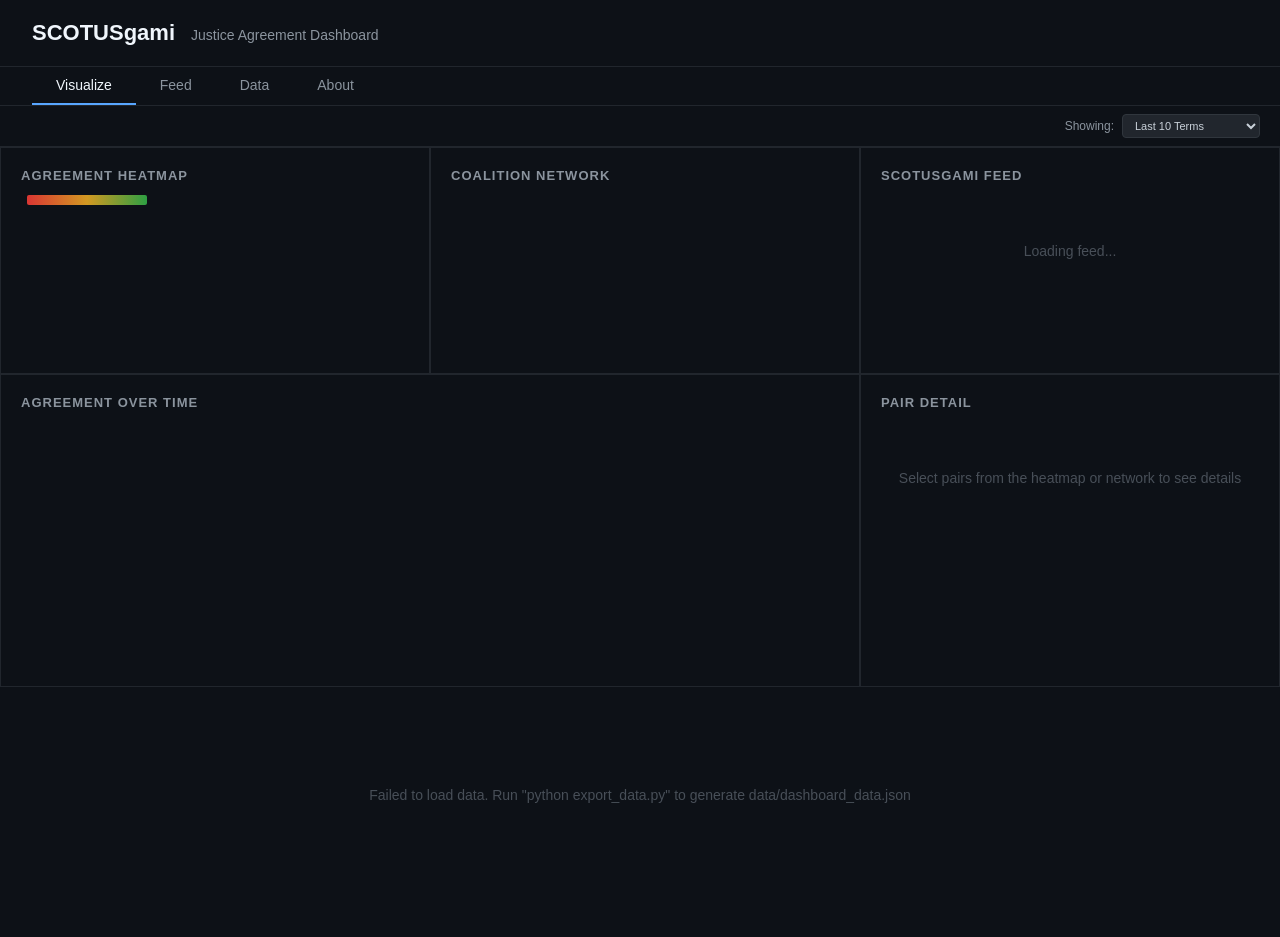
==== index.html @ 49e10139 "Add index.html for GitHub Pages entry point Copy of dashboard.html so Pages serves the dashboard ins" ====
<!DOCTYPE html>
<html lang="en">
<head>
<meta charset="UTF-8">
<meta name="viewport" content="width=device-width, initial-scale=1.0">
<title>SCOTUSgami — Justice Agreement Dashboard</title>
<meta name="description" content="Track how U.S. Supreme Court justices agree and disagree, case by case, across the Roberts Court era.">
<meta property="og:title" content="SCOTUSgami — Justice Agreement Dashboard">
<meta property="og:description" content="Pairwise agreement tracking for all 16 Roberts Court justices. Heatmaps, network graphs, and a novelty feed.">
<meta property="og:type" content="website">
<link rel="icon" href="data:image/svg+xml,<svg xmlns='http://www.w3.org/2000/svg' viewBox='0 0 100 100'><text y='0.9em' font-size='90'>&#x2696;</text></svg>">
<link rel="stylesheet" href="css/dashboard.css">
</head>
<body>

<div id="loading-overlay">
  <div class="loading-spinner"></div>
  <div class="loading-text">Loading SCOTUSgami...</div>
</div>

<header>
  <h1>SCOTUSgami</h1>
  <span class="subtitle">Justice Agreement Dashboard</span>
</header>

<div class="tab-bar">
  <button class="tab-btn active" data-tab="visualize">Visualize</button>
  <button class="tab-btn" data-tab="feed">Feed</button>
  <button class="tab-btn" data-tab="data">Data</button>
  <button class="tab-btn" data-tab="about">About</button>
</div>

<div id="tab-visualize" class="tab-content active">
  <div class="viz-controls">
    <div class="term-filter-controls">
      <label class="term-filter-label">Showing:</label>
      <select id="term-filter">
        <option value="current">Current Term (2025)</option>
        <option value="last">Last Term (2024)</option>
        <option value="last3">Last 3 Terms</option>
        <option value="last10" selected>Last 10 Terms</option>
      </select>
    </div>
  </div>
  <div class="viz-grid">
    <div class="panel panel-heatmap">
      <div class="panel-title">Agreement Heatmap</div>
      <div id="heatmap"></div>
      <div class="legend" id="heatmap-legend">
        <span id="legend-min"></span>
        <div class="legend-bar" style="width: 120px; background: linear-gradient(to right, #da3633, #d29922, #2ea043);"></div>
        <span id="legend-max"></span>
      </div>
    </div>
    <div class="panel panel-network">
      <div class="panel-title">Coalition Network</div>
      <div id="network"></div>
    </div>
    <div class="panel panel-feed-viz">
      <div class="panel-title">SCOTUSgami Feed</div>
      <div id="feed-viz">
        <div class="pair-detail-placeholder">Loading feed...</div>
      </div>
    </div>
    <div class="panel panel-timeline">
      <div class="timeline-header">
        <div class="panel-title" style="margin-bottom:0">Agreement Over Time</div>
        <button class="clear-btn" id="btn-clear-all" style="display:none">Clear All</button>
      </div>
      <div id="timeline"></div>
    </div>
    <div class="panel panel-pair-detail">
      <div class="panel-title">Pair Detail</div>
      <div id="pair-detail">
        <div class="pair-detail-placeholder">Select pairs from the heatmap or network to see details</div>
      </div>
    </div>
  </div>
</div>

<div id="tab-data" class="tab-content">
  <div class="data-split">
    <div class="data-left">
      <div class="panel-title">Dataset</div>
      <input type="text" id="data-search" class="tab-search" placeholder="Search cases...">
      <div id="status-bar" class="status-bar"></div>
      <ul class="case-list" id="case-list"></ul>
    </div>
    <div class="data-right">
      <div class="panel-title">Case Detail</div>
      <div id="case-detail">
        <div class="pair-detail-placeholder">Click a case to see vote breakdown</div>
      </div>
    </div>
  </div>
</div>

<div id="tab-about" class="tab-content"></div>

<div id="tab-feed" class="tab-content"></div>

<div class="tooltip" id="tooltip"></div>

<script src="https://d3js.org/d3.v7.min.js"></script>
<script src="js/visualize.js"></script>
<script src="js/data-tab.js"></script>
<script src="js/about.js"></script>
<script src="js/feed.js"></script>
</body>
</html>
---- css/dashboard.css ----
* { margin: 0; padding: 0; box-sizing: border-box; }
body { background: #0d1117; color: #c9d1d9; font-family: -apple-system, BlinkMacSystemFont, 'Segoe UI', sans-serif; }

header { padding: 20px 32px; display: flex; align-items: baseline; gap: 16px; }
header h1 { font-size: 22px; color: #f0f6fc; font-weight: 600; }
header .subtitle { font-size: 14px; color: #8b949e; }

/* Tabs */
.tab-bar { display: flex; gap: 0; border-top: 1px solid #21262d; border-bottom: 1px solid #21262d; padding: 0 32px; background: #0d1117; }
.tab-btn {
  padding: 10px 24px; font-size: 14px; color: #8b949e; background: none; border: none;
  border-bottom: 2px solid transparent; cursor: pointer; font-weight: 500; transition: color 0.15s;
}
.tab-btn:hover { color: #c9d1d9; }
.tab-btn.active { color: #f0f6fc; border-bottom-color: #58a6ff; }

.tab-content { display: none; }
.tab-content.active { display: block; }

/* Global term filter controls */
.viz-controls {
  display: flex; justify-content: flex-end; align-items: center;
  padding: 8px 20px; border-bottom: 1px solid #21262d; background: #0d1117;
}

/* Visualize tab grid */
.viz-grid {
  display: grid;
  grid-template-columns: 1fr 1fr 420px;
  grid-template-rows: auto auto;
  gap: 0;
  min-height: calc(100vh - 110px);
}

.panel { border: 1px solid #21262d; padding: 20px; position: relative; }
.panel-title { font-size: 13px; text-transform: uppercase; letter-spacing: 1px; color: #8b949e; margin-bottom: 12px; font-weight: 600; }

.panel-heatmap { grid-column: 1; grid-row: 1; }
.panel-network { grid-column: 2; grid-row: 1; }
.panel-feed-viz { grid-column: 3; grid-row: 1; overflow-y: auto; max-height: calc(100vh - 110px); }
.panel-timeline { grid-column: 1 / 3; grid-row: 2; min-height: 220px; }
.panel-pair-detail { grid-column: 3; grid-row: 2; overflow-y: auto; max-height: calc(100vh - 110px); }

/* Data tab layout */
.data-layout { padding: 20px 32px; max-width: 900px; }
.data-split { display: grid; grid-template-columns: 1fr 1fr; gap: 0; min-height: calc(100vh - 120px); }
.data-left { padding: 20px 32px; border-right: 1px solid #21262d; overflow-y: auto; max-height: calc(100vh - 120px); }
.data-right { padding: 20px 32px; overflow-y: auto; max-height: calc(100vh - 120px); }
.vote-breakdown { margin-top: 12px; }
.vote-group { margin-bottom: 12px; }
.vote-group-label { font-size: 11px; text-transform: uppercase; letter-spacing: 1px; color: #8b949e; margin-bottom: 6px; font-weight: 600; }
.vote-justice { padding: 4px 8px; font-size: 13px; color: #c9d1d9; border-bottom: 1px solid #161b22; }
.vote-justice.majority { border-left: 3px solid #2ea043; padding-left: 10px; }
.vote-justice.concurrence { border-left: 3px solid #d29922; padding-left: 10px; }
.vote-justice.dissent { border-left: 3px solid #da3633; padding-left: 10px; }

/* Loading overlay */
#loading-overlay {
  position: fixed; top: 0; left: 0; width: 100%; height: 100%; z-index: 1000;
  background: #0d1117; display: flex; flex-direction: column; align-items: center; justify-content: center; gap: 16px;
}
#loading-overlay.hidden { display: none; }
.loading-spinner {
  width: 40px; height: 40px; border: 3px solid #21262d; border-top-color: #58a6ff;
  border-radius: 50%; animation: spin 0.8s linear infinite;
}
@keyframes spin { to { transform: rotate(360deg); } }
.loading-text { font-size: 14px; color: #8b949e; }

/* Heatmap */
.heatmap-cell { cursor: pointer; stroke: #0d1117; stroke-width: 1.5; }
.heatmap-cell:hover { stroke: #f0f6fc; stroke-width: 2; }
.heatmap-cell.selected { stroke: #f0f6fc !important; stroke-width: 3; }
.heatmap-label { fill: #c9d1d9; font-size: 12px; font-weight: 500; }

/* Network */
.node circle { cursor: pointer; stroke: #0d1117; stroke-width: 2; }
.node text { fill: #f0f6fc; font-size: 10px; font-weight: 600; pointer-events: none; }
.link { stroke-linecap: round; cursor: pointer; }
.link:hover { stroke: #58a6ff !important; }
.link.selected { stroke-width: 4 !important; }
.link.dimmed { opacity: 0.08; }
.node.dimmed circle { opacity: 0.3; }
.node.dimmed text { opacity: 0.3; }

/* Network zoom controls */
.network-zoom-controls {
  position: absolute; top: 40px; right: 10px; display: flex; flex-direction: column; gap: 4px; z-index: 10;
}
.network-zoom-controls button {
  width: 28px; height: 28px; border: 1px solid #30363d; border-radius: 4px;
  background: #21262d; color: #c9d1d9; font-size: 16px; cursor: pointer;
  display: flex; align-items: center; justify-content: center; transition: background 0.15s;
  padding: 0; line-height: 1;
}
.network-zoom-controls button:hover { background: #30363d; }

/* Timeline */
.timeline-path { fill: none; stroke-width: 2.5; stroke-linecap: round; }
.timeline-dot { stroke: #0d1117; stroke-width: 2; cursor: pointer; }
.axis text { fill: #8b949e; font-size: 11px; }
.axis path, .axis line { stroke: #21262d; }
.grid line { stroke: #21262d; stroke-opacity: 0.5; }

/* Tooltip */
.tooltip { position: fixed; background: #1c2128; border: 1px solid #30363d; border-radius: 6px;
  padding: 8px 12px; font-size: 13px; pointer-events: none; opacity: 0; transition: opacity 0.15s;
  z-index: 100; box-shadow: 0 4px 12px rgba(0,0,0,0.4); }
.tooltip .pair { font-weight: 600; color: #f0f6fc; }
.tooltip .rate { color: #58a6ff; }

/* Timeline header area */
.timeline-header { display: flex; align-items: center; justify-content: space-between; margin-bottom: 12px; gap: 12px; }
.clear-btn {
  padding: 4px 12px; font-size: 11px; border: 1px solid #30363d; border-radius: 4px;
  background: #21262d; color: #c9d1d9; cursor: pointer; transition: background 0.15s; flex-shrink: 0;
}
.clear-btn:hover { background: #30363d; }

/* Term filter controls */
.term-filter-label { font-size: 12px; color: #8b949e; font-weight: 500; }
.term-filter-controls { display: flex; align-items: center; gap: 8px; flex-shrink: 0; }
.term-filter-controls select {
  padding: 4px 8px; font-size: 11px; border: 1px solid #30363d; border-radius: 4px;
  background: #21262d; color: #c9d1d9; cursor: pointer; appearance: auto;
}
.term-filter-controls select:hover { background: #30363d; }
.term-filter-controls select:focus { outline: 1px solid #58a6ff; border-color: #58a6ff; }
.term-filter-controls input[type="number"] {
  width: 60px; padding: 4px 6px; font-size: 11px; border: 1px solid #30363d; border-radius: 4px;
  background: #21262d; color: #c9d1d9; text-align: center;
}
.term-filter-controls input[type="number"]:focus { outline: 1px solid #58a6ff; border-color: #58a6ff; }

/* Legend */
.legend { display: flex; align-items: center; gap: 6px; margin-top: 8px; font-size: 11px; color: #8b949e; }
.legend-bar { height: 10px; border-radius: 2px; }

/* Pair detail panel */
.pair-detail-placeholder { color: #484f58; font-size: 14px; text-align: center; margin-top: 60px; }
.pair-section { margin-bottom: 20px; border-bottom: 1px solid #21262d; padding-bottom: 16px; }
.pair-section:last-child { border-bottom: none; }
.pair-section-header {
  display: flex; align-items: center; gap: 8px; margin-bottom: 8px; cursor: pointer;
}
.pair-color-dot { width: 10px; height: 10px; border-radius: 50%; flex-shrink: 0; }
.pair-section-title { font-size: 14px; font-weight: 600; color: #f0f6fc; }
.pair-section-stats { font-size: 12px; color: #8b949e; margin-bottom: 8px; }
.pair-case-list { list-style: none; }
.pair-case-list li { padding: 4px 0; font-size: 12px; display: flex; align-items: flex-start; gap: 6px; }
.pair-case-icon { flex-shrink: 0; font-size: 13px; }
.pair-case-icon.agreed { color: #3fb950; }
.pair-case-icon.disagreed { color: #f85149; }
.pair-case-name { color: #c9d1d9; }
.pair-case-link { color: #58a6ff; text-decoration: none; cursor: pointer; }
.pair-case-link:hover { text-decoration: underline; color: #79c0ff; }

/* Case list panel (Data tab) */
.case-list { list-style: none; }
.case-list li {
  padding: 8px 10px; border-bottom: 1px solid #21262d; cursor: pointer;
  font-size: 12px; line-height: 1.4; transition: background 0.1s;
}
.case-list li:nth-child(even) { background: #0f1419; }
.case-list li:hover { background: #1c2128; }
.case-list li.selected { background: #1c2541; border-left: 3px solid #58a6ff; }
.case-list .case-name { color: #c9d1d9; font-weight: 500; }
.case-list .case-date { color: #8b949e; font-size: 11px; }
.case-list .case-docket { color: #6e7681; font-size: 10px; }

/* Case sources (Data tab detail) */
.case-sources { margin-top: 16px; padding-top: 12px; border-top: 1px solid #21262d; }
.case-source-row { padding: 3px 0; font-size: 13px; }
.case-source-label { color: #8b949e; }
.case-source-link { color: #58a6ff; text-decoration: none; }
.case-source-link:hover { text-decoration: underline; }

.status-bar {
  padding: 6px 12px; font-size: 11px; color: #58a6ff; border-top: 1px solid #21262d; margin-top: 8px;
  background: #161b22; border-radius: 4px; font-weight: 500; display: inline-block;
}
.status-bar.error { color: #f85149; }
.status-bar.success { color: #3fb950; }

/* About tab */
.about-layout { padding: 32px 32px; max-width: 780px; }
.about-layout-expanded {
  max-width: 860px;
  overflow-y: auto;
  max-height: calc(100vh - 110px);
  padding-bottom: 64px;
}
.about-section { margin-bottom: 32px; }
.about-section h2 {
  font-size: 20px; color: #f0f6fc; font-weight: 600; margin-bottom: 12px;
  padding-bottom: 8px; border-bottom: 2px solid #30363d;
}
.about-subheading {
  font-size: 15px; color: #58a6ff; font-weight: 600; margin-top: 16px; margin-bottom: 8px;
}
.about-section p {
  font-size: 14px; line-height: 1.7; color: #c9d1d9; margin-bottom: 8px;
}
.about-section p strong {
  color: #f0f6fc;
}
.about-section ul {
  list-style: disc; margin-left: 20px; margin-bottom: 10px;
}
.about-section ol.about-steps {
  list-style: decimal; margin-left: 20px; margin-bottom: 10px;
}
.about-section ol.about-steps li {
  font-size: 14px; line-height: 1.7; color: #c9d1d9; margin-bottom: 6px;
}
.about-section ul li {
  font-size: 14px; line-height: 1.7; color: #c9d1d9; margin-bottom: 4px;
}
.about-section code {
  background: #161b22; padding: 2px 6px; border-radius: 3px; font-size: 13px; color: #79c0ff;
}
.about-step-code {
  display: block; margin-top: 4px; background: #161b22; padding: 6px 10px;
  border-radius: 4px; font-size: 13px; color: #79c0ff; font-family: 'SF Mono', 'Fira Code', monospace;
  border: 1px solid #21262d;
}
.about-code-block {
  background: #161b22; padding: 10px 14px; border-radius: 6px; margin-bottom: 10px;
  border: 1px solid #21262d; overflow-x: auto;
}
.about-code-block code {
  background: none; padding: 0; font-size: 13px; color: #79c0ff;
  font-family: 'SF Mono', 'Fira Code', monospace; line-height: 1.5;
}

/* About table */
.about-table-wrapper {
  overflow-x: auto; margin-bottom: 16px; border-radius: 6px; border: 1px solid #21262d;
}
.about-table {
  width: 100%; border-collapse: collapse; font-size: 13px;
}
.about-table th {
  text-align: left; padding: 10px 12px; background: #161b22; color: #f0f6fc;
  font-weight: 600; font-size: 12px; text-transform: uppercase; letter-spacing: 0.5px;
  border-bottom: 2px solid #30363d;
}
.about-table td {
  padding: 8px 12px; color: #c9d1d9; border-bottom: 1px solid #21262d;
}
.about-table tr.about-table-alt td {
  background: #0f1419;
}
.about-table tbody tr:hover td {
  background: #1c2128;
}

/* Feed tab */
.feed-layout { padding: 20px 32px; max-width: 780px; }
.feed-controls { display: flex; flex-wrap: wrap; gap: 8px; margin-bottom: 16px; align-items: center; }
.feed-controls label { font-size: 12px; color: #8b949e; margin-right: 4px; }
.feed-filter-btn {
  padding: 4px 12px; font-size: 11px; border: 1px solid #30363d; border-radius: 12px;
  background: #21262d; color: #c9d1d9; cursor: pointer; transition: background 0.15s;
}
.feed-filter-btn:hover { background: #30363d; }
.feed-filter-btn.active { background: #388bfd26; border-color: #58a6ff; color: #58a6ff; }
.feed-novelty-group { display: flex; gap: 4px; align-items: center; margin-left: 12px; }
.feed-novelty-group input[type="range"] { width: 100px; accent-color: #58a6ff; }
.feed-novelty-label { font-size: 11px; color: #8b949e; min-width: 20px; }

.feed-list { list-style: none; }
.feed-card {
  background: #161b22; border: 1px solid #21262d; border-radius: 8px;
  padding: 14px 16px; margin-bottom: 10px; transition: border-color 0.15s;
}
.feed-card.scotusgami {
  border-left: 3px solid #d4a017; background: #1c1e24;
}
.feed-card.accent-agreement { border-left: 3px solid #58a6ff; }
.feed-card.accent-disagreement { border-left: 3px solid #da3633; }
.feed-card.accent-scotusgami { border-left: 3px solid #d4a017; }
.feed-card.accent-routine { border-left: 3px solid #6e7681; }
.feed-card-headline { font-size: 14px; font-weight: 600; color: #f0f6fc; margin-bottom: 4px; }
.feed-card-meta { font-size: 11px; color: #8b949e; margin-bottom: 6px; }
.feed-card-detail { font-size: 13px; color: #c9d1d9; line-height: 1.5; margin-bottom: 8px; }
.feed-card-badges { display: flex; flex-wrap: wrap; gap: 4px; }
.feed-badge {
  display: inline-block; padding: 2px 8px; font-size: 10px; border-radius: 10px;
  background: #1c2128; color: #c9d1d9; border: 1px solid #30363d; font-weight: 500;
}
.feed-card-type { font-size: 10px; text-transform: uppercase; letter-spacing: 0.5px; color: #8b949e; margin-bottom: 4px; }

/* Feed event list (consolidated by case) */
.feed-event-list { list-style: none; margin: 8px 0; }
.feed-event-item { display: flex; align-items: flex-start; gap: 8px; padding: 4px 0; font-size: 13px; color: #c9d1d9; line-height: 1.4; }
.feed-event-tag {
  flex-shrink: 0; font-size: 9px; text-transform: uppercase; letter-spacing: 0.5px;
  padding: 2px 6px; border-radius: 3px; background: #21262d; color: #8b949e;
  border: 1px solid #30363d; margin-top: 1px;
}
.feed-event-tag.scotusgami-tag { background: #3d2e00; border-color: #d29922; color: #d29922; }
.feed-pair-stats { display: flex; flex-wrap: wrap; gap: 10px; margin: 6px 0; }
.feed-pair-rate {
  font-size: 11px; color: #58a6ff; background: #161b22; padding: 2px 8px;
  border-radius: 4px; border: 1px solid #21262d;
}
.feed-event-text { color: #c9d1d9; }

/* Collapsible pair detail */
.pair-section-header { user-select: none; }
.pair-section-chevron { color: #484f58; font-size: 12px; transition: transform 0.15s; flex-shrink: 0; }
.pair-section-chevron.collapsed { transform: rotate(-90deg); }
.pair-section-body { overflow: hidden; }
.pair-section-body.collapsed { display: none; }

/* About disclaimer */
.about-disclaimer {
  border: 1px solid #d29922;
  border-radius: 8px;
  background: #1c1a14;
  padding: 16px 20px;
  margin-bottom: 32px;
}
.about-disclaimer h2 {
  font-size: 16px; color: #d29922; font-weight: 600; margin-bottom: 8px;
  padding-bottom: 0; border-bottom: none;
}
.about-disclaimer p {
  font-size: 13px; line-height: 1.7; color: #c9d1d9; margin-bottom: 0;
}

/* Tab search inputs */
.tab-search {
  width: 100%; padding: 8px 12px; font-size: 13px; border: 1px solid #30363d; border-radius: 6px;
  background: #161b22; color: #c9d1d9; margin-bottom: 8px; outline: none;
}
.tab-search:focus { border-color: #58a6ff; box-shadow: 0 0 0 1px #58a6ff; }
.tab-search::placeholder { color: #484f58; }

/* Compact feed cards for viz panel */
.feed-viz-card {
  background: #161b22; border: 1px solid #21262d; border-radius: 6px;
  padding: 8px 10px; margin-bottom: 6px; transition: border-color 0.15s;
}
.feed-viz-card.scotusgami { border-left: 3px solid #d29922; background: #1c1e24; }
.feed-viz-card-headline {
  font-size: 12px; font-weight: 600; color: #58a6ff; cursor: pointer;
  text-decoration: none; margin-bottom: 2px;
}
.feed-viz-card-headline:hover { text-decoration: underline; color: #79c0ff; }
.feed-viz-card-meta { font-size: 10px; color: #8b949e; margin-bottom: 4px; }
.feed-viz-card-events { list-style: none; margin: 0; }
.feed-viz-card-events li {
  font-size: 11px; color: #c9d1d9; padding: 1px 0; display: flex; align-items: flex-start; gap: 4px;
}
.feed-viz-event-tag {
  flex-shrink: 0; font-size: 8px; text-transform: uppercase; letter-spacing: 0.3px;
  padding: 1px 4px; border-radius: 2px; background: #21262d; color: #8b949e;
  border: 1px solid #30363d; margin-top: 1px;
}
.feed-viz-event-tag.scotusgami-tag { background: #3d2e00; border-color: #d29922; color: #d29922; }

/* About collapsible sections */
.about-section-header {
  display: flex; align-items: center; gap: 8px; cursor: pointer; user-select: none;
  padding-bottom: 8px; border-bottom: 2px solid #30363d; margin-bottom: 12px;
}
.about-section-header h2 { margin-bottom: 0; padding-bottom: 0; border-bottom: none; flex: 1; }
.about-section-chevron { color: #484f58; font-size: 12px; transition: transform 0.15s; flex-shrink: 0; }
.about-section-chevron.collapsed { transform: rotate(-90deg); }
.about-section-body { overflow: hidden; }
.about-section-body.collapsed { display: none; }

/* Score tier colors */
.score-tier-headline td:first-child { background: #1a3a1a; color: #3fb950; font-weight: 600; }
.score-tier-notable td:first-child { background: #2d2a00; color: #d29922; font-weight: 600; }
.score-tier-interesting td:first-child { background: #1c1c2e; color: #8b8bcd; font-weight: 600; }
.score-tier-routine td:first-child { background: #1c1c1c; color: #6e7681; font-weight: 600; }

/* Data tab default stats card */
.data-stats-card {
  background: #161b22; border: 1px solid #21262d; border-radius: 8px; padding: 20px;
}
.data-stats-card .stat-row {
  display: flex; justify-content: space-between; padding: 8px 0;
  border-bottom: 1px solid #21262d; font-size: 13px;
}
.data-stats-card .stat-row:last-child { border-bottom: none; }
.data-stats-card .stat-label { color: #8b949e; }
.data-stats-card .stat-value { color: #f0f6fc; font-weight: 600; }

/* Viz feed card accent bars */
.feed-viz-card.accent-agreement { border-left: 3px solid #58a6ff; }
.feed-viz-card.accent-disagreement { border-left: 3px solid #da3633; }
.feed-viz-card.accent-scotusgami { border-left: 3px solid #d4a017; }
.feed-viz-card.accent-routine { border-left: 3px solid #6e7681; }

/* Mobile responsiveness */
@media (max-width: 1200px) {
  .viz-grid {
    grid-template-columns: 1fr 1fr;
    grid-template-rows: auto auto auto;
  }
  .panel-feed-viz { grid-column: 1 / 3; grid-row: 3; max-height: 400px; }
  .panel-timeline { grid-column: 1 / 3; grid-row: 2; }
  .panel-pair-detail { grid-column: 1 / 3; grid-row: 4; max-height: 400px; }
}

@media (max-width: 768px) {
  header { padding: 16px 16px; }
  .tab-bar { padding: 0 16px; }
  .viz-controls { padding: 8px 16px; }

  .viz-grid {
    grid-template-columns: 1fr;
    grid-template-rows: auto;
  }
  .panel-heatmap { grid-column: 1; grid-row: 1; overflow-x: auto; }
  .panel-network { grid-column: 1; grid-row: 2; }
  .panel-timeline { grid-column: 1; grid-row: 3; }
  .panel-feed-viz { grid-column: 1; grid-row: 4; max-height: 400px; }
  .panel-pair-detail { grid-column: 1; grid-row: 5; max-height: 400px; }

  .data-split { grid-template-columns: 1fr; }
  .data-left { border-right: none; border-bottom: 1px solid #21262d; max-height: 50vh; }
  .data-right { max-height: 50vh; }

  .feed-layout { padding: 16px 16px; }
  .about-layout { padding: 20px 16px; }
  .about-layout-expanded { padding-bottom: 32px; }
}
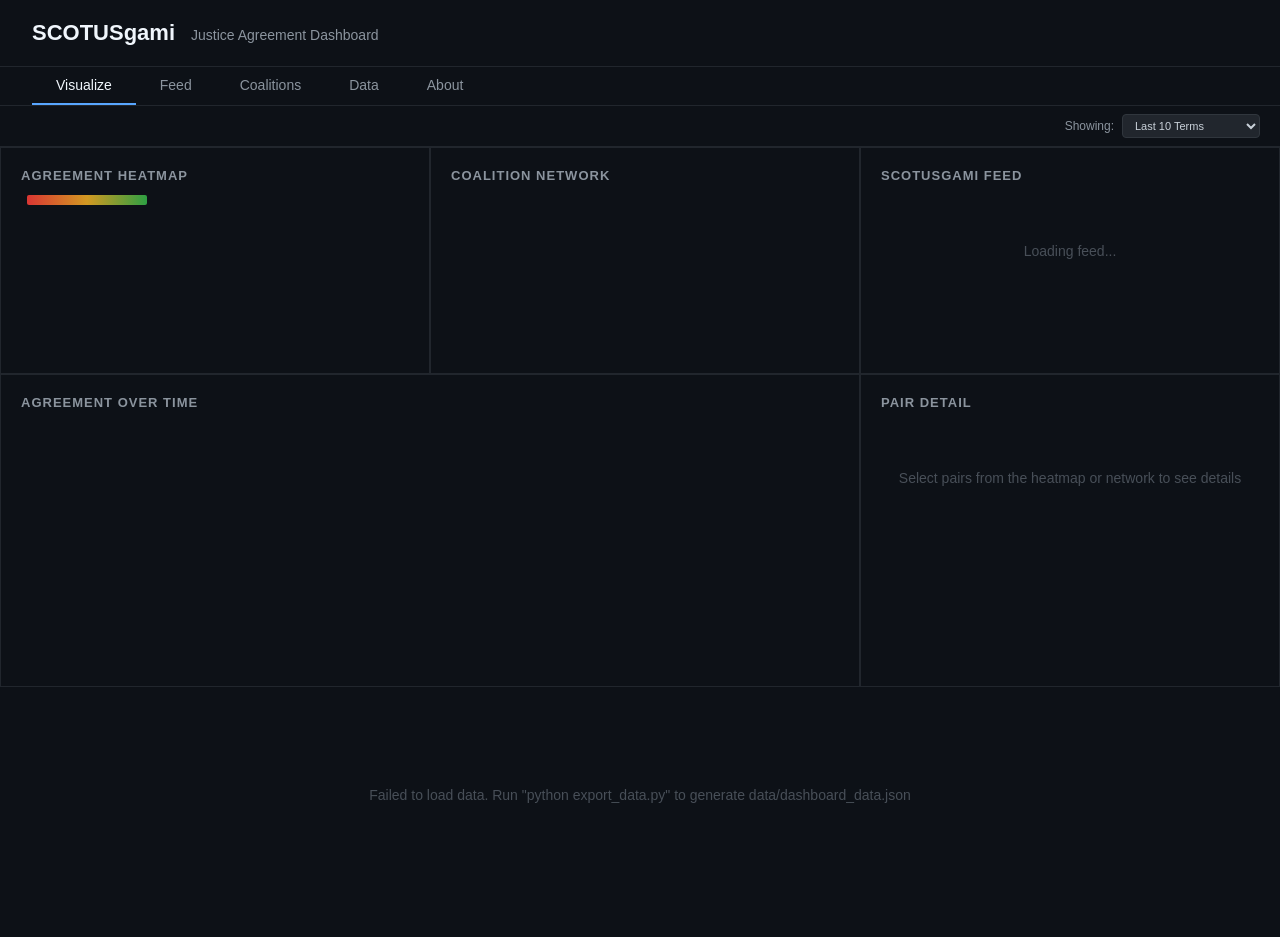
==== commit ea260d57: "Add Coalitions tab with clickable coalition counts - New Coalitions tab: ranked majority/dissent gro" ====
--- a/index.html
+++ b/index.html
@@ -26,6 +26,7 @@
 <div class="tab-bar">
   <button class="tab-btn active" data-tab="visualize">Visualize</button>
   <button class="tab-btn" data-tab="feed">Feed</button>
+  <button class="tab-btn" data-tab="coalitions">Coalitions</button>
   <button class="tab-btn" data-tab="data">Data</button>
   <button class="tab-btn" data-tab="about">About</button>
 </div>
@@ -99,6 +100,8 @@
 
 <div id="tab-feed" class="tab-content"></div>
 
+<div id="tab-coalitions" class="tab-content"></div>
+
 <div class="tooltip" id="tooltip"></div>
 
 <script src="https://d3js.org/d3.v7.min.js"></script>
@@ -106,5 +109,6 @@
 <script src="js/data-tab.js"></script>
 <script src="js/about.js"></script>
 <script src="js/feed.js"></script>
+<script src="js/coalitions-tab.js"></script>
 </body>
 </html>
--- a/css/dashboard.css
+++ b/css/dashboard.css
@@ -282,6 +282,9 @@
 .feed-card.accent-scotusgami { border-left: 3px solid #d4a017; }
 .feed-card.accent-routine { border-left: 3px solid #6e7681; }
 .feed-card-headline { font-size: 14px; font-weight: 600; color: #f0f6fc; margin-bottom: 4px; }
+.feed-card-score { font-size: 11px; font-weight: 400; color: #8b949e; margin-left: 6px; }
+.feed-filter-scotusgami { border-color: #d4a017 !important; color: #d4a017; margin-right: 8px; }
+.feed-filter-scotusgami.active { background: #d4a017; color: #0d1117; border-color: #d4a017 !important; }
 .feed-card-meta { font-size: 11px; color: #8b949e; margin-bottom: 6px; }
 .feed-card-detail { font-size: 13px; color: #c9d1d9; line-height: 1.5; margin-bottom: 8px; }
 .feed-card-badges { display: flex; flex-wrap: wrap; gap: 4px; }
@@ -290,6 +293,13 @@
   background: #1c2128; color: #c9d1d9; border: 1px solid #30363d; font-weight: 500;
 }
 .feed-card-type { font-size: 10px; text-transform: uppercase; letter-spacing: 0.5px; color: #8b949e; margin-bottom: 4px; }
+
+/* Case vote summary */
+.feed-case-summary { font-size: 12px; color: #c9d1d9; line-height: 1.5; margin-bottom: 8px; }
+.feed-vote-table { width: 100%; border-collapse: collapse; font-size: 11px; margin-bottom: 10px; }
+.feed-vote-table th { text-align: left; padding: 4px 8px; color: #8b949e; font-weight: 600; border-bottom: 1px solid #30363d; font-size: 10px; text-transform: uppercase; letter-spacing: 0.3px; }
+.feed-vote-table td { padding: 2px 8px; color: #c9d1d9; }
+.feed-vote-table tr:nth-child(even) td { background: rgba(255,255,255,0.02); }
 
 /* Feed event list (consolidated by case) */
 .feed-event-list { list-style: none; margin: 8px 0; }
@@ -429,4 +439,25 @@
   .feed-layout { padding: 16px 16px; }
   .about-layout { padding: 20px 16px; }
   .about-layout-expanded { padding-bottom: 32px; }
-}
+  .coalitions-columns { grid-template-columns: 1fr; }
+}
+
+/* Coalitions tab */
+.coalitions-layout { padding: 20px 24px; max-width: 1200px; }
+.coalitions-stats { font-size: 12px; color: #8b949e; margin-bottom: 16px; }
+.coalitions-columns { display: grid; grid-template-columns: 1fr 1fr; gap: 24px; }
+.coalitions-column-title { font-size: 14px; font-weight: 600; color: #f0f6fc; margin-bottom: 12px; padding-bottom: 8px; border-bottom: 1px solid #30363d; }
+.coalition-group-item { background: #161b22; border: 1px solid #21262d; border-radius: 6px; margin-bottom: 6px; overflow: hidden; }
+.coalition-group-item.expanded { border-color: #58a6ff; }
+.coalition-group-header { display: flex; align-items: center; gap: 8px; padding: 8px 12px; cursor: pointer; }
+.coalition-group-header:hover { background: #1c2128; }
+.coalition-group-names { flex: 1; font-size: 12px; color: #c9d1d9; }
+.coalition-group-count { font-size: 11px; color: #58a6ff; font-weight: 600; white-space: nowrap; }
+.coalition-group-size { font-size: 10px; color: #8b949e; background: #21262d; padding: 1px 6px; border-radius: 8px; white-space: nowrap; }
+.coalition-case-list { padding: 0 12px; }
+.coalition-case-list.collapsed { display: none; }
+.coalition-case-row { display: block; padding: 4px 0; font-size: 11px; color: #8b949e; text-decoration: none; border-top: 1px solid #21262d; }
+.coalition-case-row:first-child { border-top: none; }
+.coalition-case-row:hover { color: #58a6ff; }
+.coalition-count-link { color: #58a6ff; text-decoration: underline; cursor: pointer; }
+.coalition-count-link:hover { color: #79c0ff; }
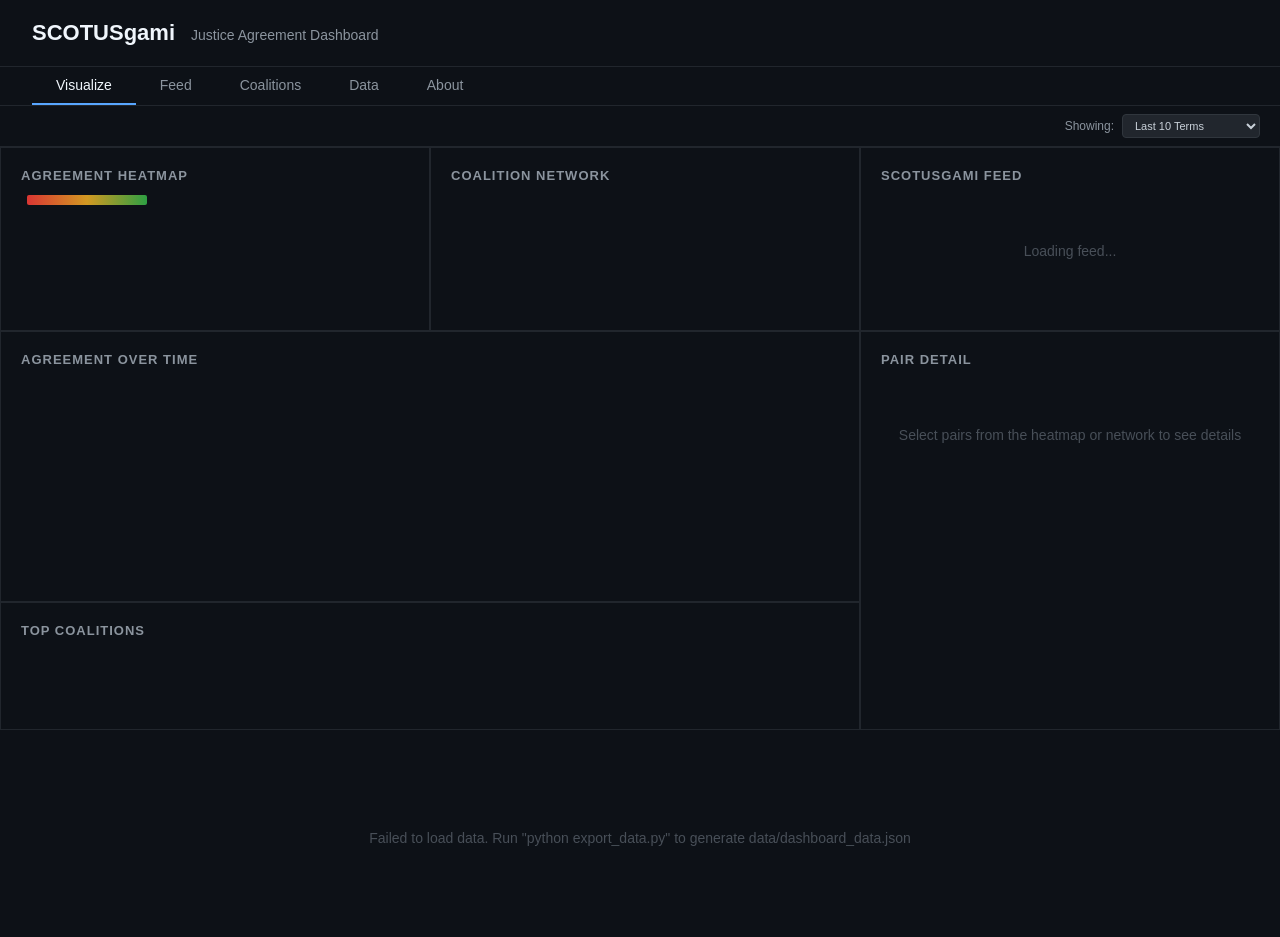
==== commit d2686ed9: "Add Top Coalitions viz panel and fix pair detail collapse persistence - New independent panel in Vis" ====
--- a/index.html
+++ b/index.html
@@ -76,6 +76,10 @@
         <div class="pair-detail-placeholder">Select pairs from the heatmap or network to see details</div>
       </div>
     </div>
+    <div class="panel panel-top-coalitions">
+      <div class="panel-title">Top Coalitions</div>
+      <div id="coalition-viz-list" class="coalition-viz-list"></div>
+    </div>
   </div>
 </div>
 
--- a/css/dashboard.css
+++ b/css/dashboard.css
@@ -39,7 +39,15 @@
 .panel-network { grid-column: 2; grid-row: 1; }
 .panel-feed-viz { grid-column: 3; grid-row: 1; overflow-y: auto; max-height: calc(100vh - 110px); }
 .panel-timeline { grid-column: 1 / 3; grid-row: 2; min-height: 220px; }
-.panel-pair-detail { grid-column: 3; grid-row: 2; overflow-y: auto; max-height: calc(100vh - 110px); }
+.panel-pair-detail { grid-column: 3; grid-row: 2 / 4; overflow-y: auto; max-height: calc(100vh - 110px); }
+.panel-top-coalitions { grid-column: 1 / 3; grid-row: 3; }
+
+.coalition-viz-list { max-height: 300px; overflow-y: auto; padding: 4px 0; }
+.coalition-viz-item { display: flex; align-items: center; gap: 10px; padding: 6px 10px; color: #c9d1d9; text-decoration: none; border-bottom: 1px solid #161b22; cursor: pointer; }
+.coalition-viz-item:hover { background: #161b22; }
+.coalition-viz-split { font-weight: 600; font-size: 14px; color: #f0f6fc; min-width: 36px; }
+.coalition-viz-names { flex: 1; font-size: 13px; color: #8b949e; }
+.coalition-viz-count { font-size: 13px; font-weight: 600; color: #58a6ff; }
 
 /* Data tab layout */
 .data-layout { padding: 20px 32px; max-width: 900px; }
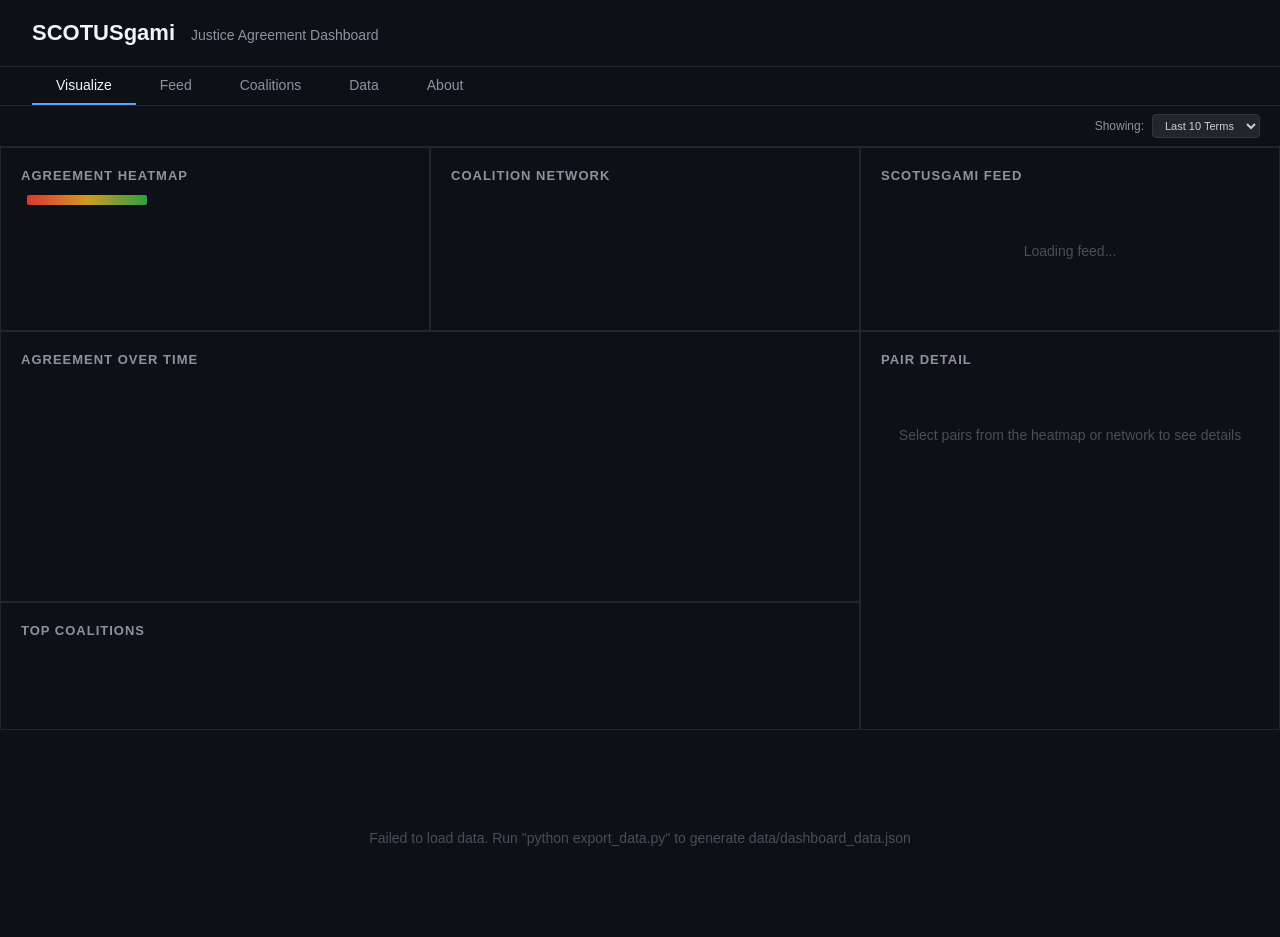
==== commit 09fdc1c9: "Fix all bugs/polish items and extract shared utilities - P0: Fix coalition tab-switch scroll race wi" ====
--- a/index.html
+++ b/index.html
@@ -36,8 +36,8 @@
     <div class="term-filter-controls">
       <label class="term-filter-label">Showing:</label>
       <select id="term-filter">
-        <option value="current">Current Term (2025)</option>
-        <option value="last">Last Term (2024)</option>
+        <option value="current">Current Term</option>
+        <option value="last">Last Term</option>
         <option value="last3">Last 3 Terms</option>
         <option value="last10" selected>Last 10 Terms</option>
       </select>
@@ -108,6 +108,7 @@
 
 <div class="tooltip" id="tooltip"></div>
 
+<script src="js/utils.js"></script>
 <script src="https://d3js.org/d3.v7.min.js"></script>
 <script src="js/visualize.js"></script>
 <script src="js/data-tab.js"></script>
--- a/css/dashboard.css
+++ b/css/dashboard.css
@@ -423,6 +423,7 @@
   .panel-feed-viz { grid-column: 1 / 3; grid-row: 3; max-height: 400px; }
   .panel-timeline { grid-column: 1 / 3; grid-row: 2; }
   .panel-pair-detail { grid-column: 1 / 3; grid-row: 4; max-height: 400px; }
+  .panel-top-coalitions { grid-column: 1 / 3; grid-row: 5; }
 }
 
 @media (max-width: 768px) {
@@ -439,6 +440,7 @@
   .panel-timeline { grid-column: 1; grid-row: 3; }
   .panel-feed-viz { grid-column: 1; grid-row: 4; max-height: 400px; }
   .panel-pair-detail { grid-column: 1; grid-row: 5; max-height: 400px; }
+  .panel-top-coalitions { grid-column: 1; grid-row: 6; }
 
   .data-split { grid-template-columns: 1fr; }
   .data-left { border-right: none; border-bottom: 1px solid #21262d; max-height: 50vh; }
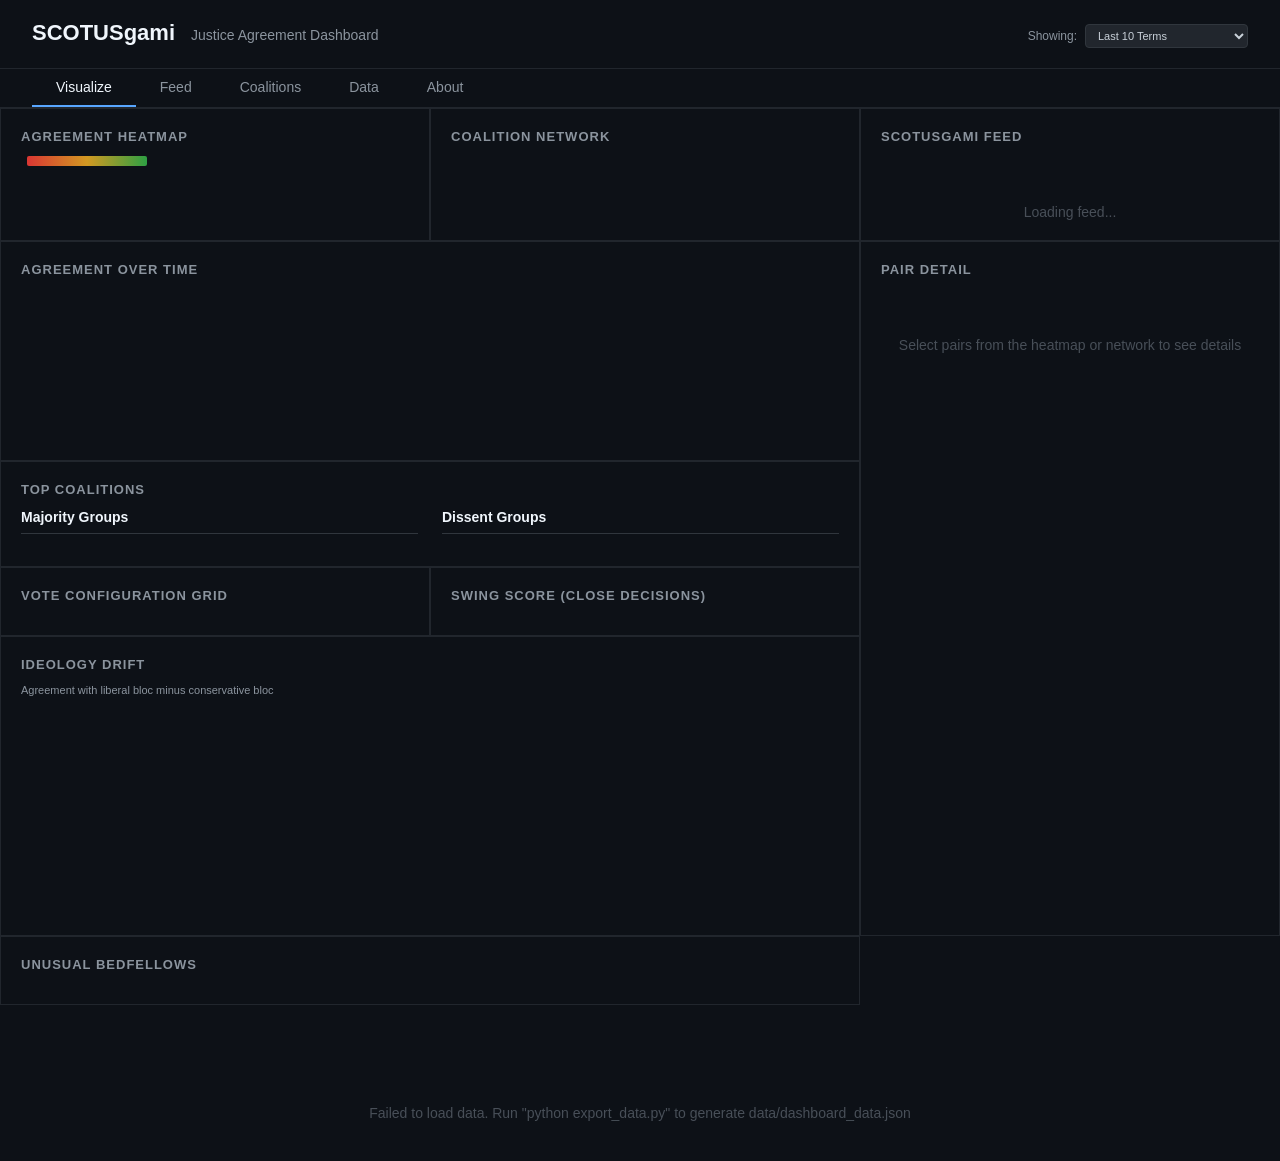
==== commit 086c86b9: "Add writing-plans override skill with session handoff file support - Create ~/.claude/skills/writing" ====
--- a/index.html
+++ b/index.html
@@ -21,6 +21,16 @@
 <header>
   <h1>SCOTUSgami</h1>
   <span class="subtitle">Justice Agreement Dashboard</span>
+  <div class="term-filter-controls">
+    <label class="term-filter-label">Showing:</label>
+    <select id="term-filter">
+      <option value="current">Current Term</option>
+      <option value="last">Last Term</option>
+      <option value="last3">Last 3 Terms</option>
+      <option value="last10" selected>Last 10 Terms</option>
+      <option value="all">All Terms (Roberts Court)</option>
+    </select>
+  </div>
 </header>
 
 <div class="tab-bar">
@@ -32,17 +42,6 @@
 </div>
 
 <div id="tab-visualize" class="tab-content active">
-  <div class="viz-controls">
-    <div class="term-filter-controls">
-      <label class="term-filter-label">Showing:</label>
-      <select id="term-filter">
-        <option value="current">Current Term</option>
-        <option value="last">Last Term</option>
-        <option value="last3">Last 3 Terms</option>
-        <option value="last10" selected>Last 10 Terms</option>
-      </select>
-    </div>
-  </div>
   <div class="viz-grid">
     <div class="panel panel-heatmap">
       <div class="panel-title">Agreement Heatmap</div>
@@ -76,9 +75,35 @@
         <div class="pair-detail-placeholder">Select pairs from the heatmap or network to see details</div>
       </div>
     </div>
+    <div class="panel panel-outcome-grid">
+      <div class="panel-title">Vote Configuration Grid</div>
+      <div id="outcome-grid"></div>
+    </div>
     <div class="panel panel-top-coalitions">
       <div class="panel-title">Top Coalitions</div>
-      <div id="coalition-viz-list" class="coalition-viz-list"></div>
+      <div class="coalitions-columns" id="coalition-viz-columns">
+        <div class="coalitions-column">
+          <div class="coalitions-column-title">Majority Groups</div>
+          <div class="coalitions-group-list" id="coalition-viz-maj"></div>
+        </div>
+        <div class="coalitions-column">
+          <div class="coalitions-column-title">Dissent Groups</div>
+          <div class="coalitions-group-list" id="coalition-viz-dis"></div>
+        </div>
+      </div>
+    </div>
+    <div class="panel panel-swing-score">
+      <div class="panel-title">Swing Score (Close Decisions)</div>
+      <div id="swing-score"></div>
+    </div>
+    <div class="panel panel-ideology">
+      <div class="panel-title">Ideology Drift</div>
+      <div class="panel-subtitle" style="font-size:11px;color:#8b949e;margin-bottom:8px;">Agreement with liberal bloc minus conservative bloc</div>
+      <div id="ideology-chart"></div>
+    </div>
+    <div class="panel panel-bedfellows">
+      <div class="panel-title">Unusual Bedfellows</div>
+      <div id="bedfellows-list"></div>
     </div>
   </div>
 </div>
@@ -115,5 +140,10 @@
 <script src="js/about.js"></script>
 <script src="js/feed.js"></script>
 <script src="js/coalitions-tab.js"></script>
+<script src="js/outcome-grid.js"></script>
+<script src="js/swing-score.js"></script>
+<script src="js/ideology-drift.js"></script>
+<script src="js/bedfellows.js"></script>
+<script src="js/term-delta.js"></script>
 </body>
 </html>
--- a/css/dashboard.css
+++ b/css/dashboard.css
@@ -1,9 +1,10 @@
 * { margin: 0; padding: 0; box-sizing: border-box; }
 body { background: #0d1117; color: #c9d1d9; font-family: -apple-system, BlinkMacSystemFont, 'Segoe UI', sans-serif; }
 
-header { padding: 20px 32px; display: flex; align-items: baseline; gap: 16px; }
+header { padding: 20px 32px; display: flex; align-items: baseline; gap: 16px; flex-wrap: wrap; }
 header h1 { font-size: 22px; color: #f0f6fc; font-weight: 600; }
 header .subtitle { font-size: 14px; color: #8b949e; }
+header .term-filter-controls { margin-left: auto; }
 
 /* Tabs */
 .tab-bar { display: flex; gap: 0; border-top: 1px solid #21262d; border-bottom: 1px solid #21262d; padding: 0 32px; background: #0d1117; }
@@ -39,15 +40,12 @@
 .panel-network { grid-column: 2; grid-row: 1; }
 .panel-feed-viz { grid-column: 3; grid-row: 1; overflow-y: auto; max-height: calc(100vh - 110px); }
 .panel-timeline { grid-column: 1 / 3; grid-row: 2; min-height: 220px; }
-.panel-pair-detail { grid-column: 3; grid-row: 2 / 4; overflow-y: auto; max-height: calc(100vh - 110px); }
+.panel-pair-detail { grid-column: 3; grid-row: 2 / 7; overflow-y: auto; max-height: calc(100vh - 110px); }
+.panel-outcome-grid { grid-column: 1; grid-row: 4; }
 .panel-top-coalitions { grid-column: 1 / 3; grid-row: 3; }
 
-.coalition-viz-list { max-height: 300px; overflow-y: auto; padding: 4px 0; }
-.coalition-viz-item { display: flex; align-items: center; gap: 10px; padding: 6px 10px; color: #c9d1d9; text-decoration: none; border-bottom: 1px solid #161b22; cursor: pointer; }
-.coalition-viz-item:hover { background: #161b22; }
-.coalition-viz-split { font-weight: 600; font-size: 14px; color: #f0f6fc; min-width: 36px; }
-.coalition-viz-names { flex: 1; font-size: 13px; color: #8b949e; }
-.coalition-viz-count { font-size: 13px; font-weight: 600; color: #58a6ff; }
+.panel-top-coalitions .coalitions-columns { max-height: 340px; overflow-y: auto; }
+.panel-top-coalitions .coalitions-group-list { max-height: none; overflow-y: visible; }
 
 /* Data tab layout */
 .data-layout { padding: 20px 32px; max-width: 900px; }
@@ -424,6 +422,10 @@
   .panel-timeline { grid-column: 1 / 3; grid-row: 2; }
   .panel-pair-detail { grid-column: 1 / 3; grid-row: 4; max-height: 400px; }
   .panel-top-coalitions { grid-column: 1 / 3; grid-row: 5; }
+  .panel-outcome-grid { grid-column: 1 / 3; grid-row: 6; }
+  .panel-swing-score { grid-column: 1 / 3; grid-row: 7; }
+  .panel-ideology { grid-column: 1 / 3; grid-row: 8; }
+  .panel-bedfellows { grid-column: 1 / 3; grid-row: 9; }
 }
 
 @media (max-width: 768px) {
@@ -441,6 +443,10 @@
   .panel-feed-viz { grid-column: 1; grid-row: 4; max-height: 400px; }
   .panel-pair-detail { grid-column: 1; grid-row: 5; max-height: 400px; }
   .panel-top-coalitions { grid-column: 1; grid-row: 6; }
+  .panel-outcome-grid { grid-column: 1; grid-row: 7; }
+  .panel-swing-score { grid-column: 1; grid-row: 8; }
+  .panel-ideology { grid-column: 1; grid-row: 9; }
+  .panel-bedfellows { grid-column: 1; grid-row: 10; }
 
   .data-split { grid-template-columns: 1fr; }
   .data-left { border-right: none; border-bottom: 1px solid #21262d; max-height: 50vh; }
@@ -464,6 +470,7 @@
 .coalition-group-names { flex: 1; font-size: 12px; color: #c9d1d9; }
 .coalition-group-count { font-size: 11px; color: #58a6ff; font-weight: 600; white-space: nowrap; }
 .coalition-group-size { font-size: 10px; color: #8b949e; background: #21262d; padding: 1px 6px; border-radius: 8px; white-space: nowrap; }
+.coalition-group-years { font-size: 10px; color: #8b949e; white-space: nowrap; }
 .coalition-case-list { padding: 0 12px; }
 .coalition-case-list.collapsed { display: none; }
 .coalition-case-row { display: block; padding: 4px 0; font-size: 11px; color: #8b949e; text-decoration: none; border-top: 1px solid #21262d; }
@@ -471,3 +478,59 @@
 .coalition-case-row:hover { color: #58a6ff; }
 .coalition-count-link { color: #58a6ff; text-decoration: underline; cursor: pointer; }
 .coalition-count-link:hover { color: #79c0ff; }
+
+/* Swing Score panel */
+.panel-swing-score { grid-column: 2; grid-row: 4; }
+#swing-score svg { display: block; }
+
+/* Ideology Drift panel */
+.panel-ideology { grid-column: 1 / 3; grid-row: 6; min-height: 300px; }
+
+/* Unusual Bedfellows panel */
+.panel-bedfellows { grid-column: 1 / 3; grid-row: 7; max-height: 400px; overflow-y: auto; }
+.bedfellow-item {
+  display: flex; align-items: center; gap: 10px; padding: 8px 10px;
+  border-bottom: 1px solid #161b22; transition: background 0.15s;
+}
+.bedfellow-item:hover { background: #161b22; }
+.bedfellow-item:last-child { border-bottom: none; }
+.bedfellow-rarity {
+  flex-shrink: 0; font-size: 9px; text-transform: uppercase; letter-spacing: 0.5px;
+  padding: 2px 8px; border-radius: 3px; color: #f0f6fc; font-weight: 600;
+}
+.bedfellow-content { flex: 1; min-width: 0; }
+.bedfellow-case-link {
+  display: block; font-size: 13px; font-weight: 600; color: #58a6ff;
+  text-decoration: none; cursor: pointer; white-space: nowrap;
+  overflow: hidden; text-overflow: ellipsis;
+}
+.bedfellow-case-link:hover { text-decoration: underline; color: #79c0ff; }
+.bedfellow-pair-info { font-size: 11px; color: #8b949e; margin-top: 2px; }
+.bedfellow-score {
+  flex-shrink: 0; font-size: 14px; font-weight: 700; color: #f85149;
+  min-width: 28px; text-align: right;
+}
+.ideology-legend { display: flex; flex-wrap: wrap; gap: 8px; margin-top: 8px; }
+.ideology-legend-item { font-size: 12px; cursor: pointer; padding: 2px 8px; border-radius: 3px; transition: opacity 0.15s; }
+.ideology-legend-item:hover { background: #161b22; }
+.ideology-legend-item.hidden { opacity: 0.3; }
+
+/* Vote Configuration Grid (Outcome Patterns) */
+.outcome-table { border-collapse: collapse; }
+.outcome-table th, .outcome-table td { text-align: center; }
+.outcome-header { padding: 8px 12px; font-size: 13px; font-weight: 600; color: #f0f6fc; border-bottom: 1px solid #30363d; }
+.outcome-corner { padding: 6px 8px; font-size: 10px; color: #8b949e; text-align: right; vertical-align: bottom; }
+.outcome-axis-label-x { font-size: 10px; color: #58a6ff; }
+.outcome-axis-label-y { font-size: 10px; color: #8b949e; }
+.outcome-row-header { padding: 8px 12px; font-size: 13px; font-weight: 600; color: #f0f6fc; text-align: right; border-right: 1px solid #30363d; }
+.outcome-cell { padding: 10px 14px; font-size: 14px; font-weight: 600; border: 1px solid #21262d; min-width: 48px; transition: background 0.15s; }
+.outcome-cell:hover { outline: 1px solid #58a6ff; z-index: 1; position: relative; }
+.outcome-cell.empty { background: #161b22; border: 1px dashed #30363d; color: #484f58; font-weight: 400; }
+.outcome-legend { display: flex; align-items: center; gap: 6px; margin-top: 10px; }
+
+/* Heatmap delta toggle */
+.heatmap-toggle { display: inline-flex; gap: 0; margin-left: 12px; }
+.heatmap-toggle-btn { padding: 2px 10px; font-size: 11px; background: #21262d; color: #8b949e; border: 1px solid #30363d; cursor: pointer; }
+.heatmap-toggle-btn:first-child { border-radius: 4px 0 0 4px; }
+.heatmap-toggle-btn:last-child { border-radius: 0 4px 4px 0; }
+.heatmap-toggle-btn.active { background: #58a6ff; color: #0d1117; border-color: #58a6ff; }
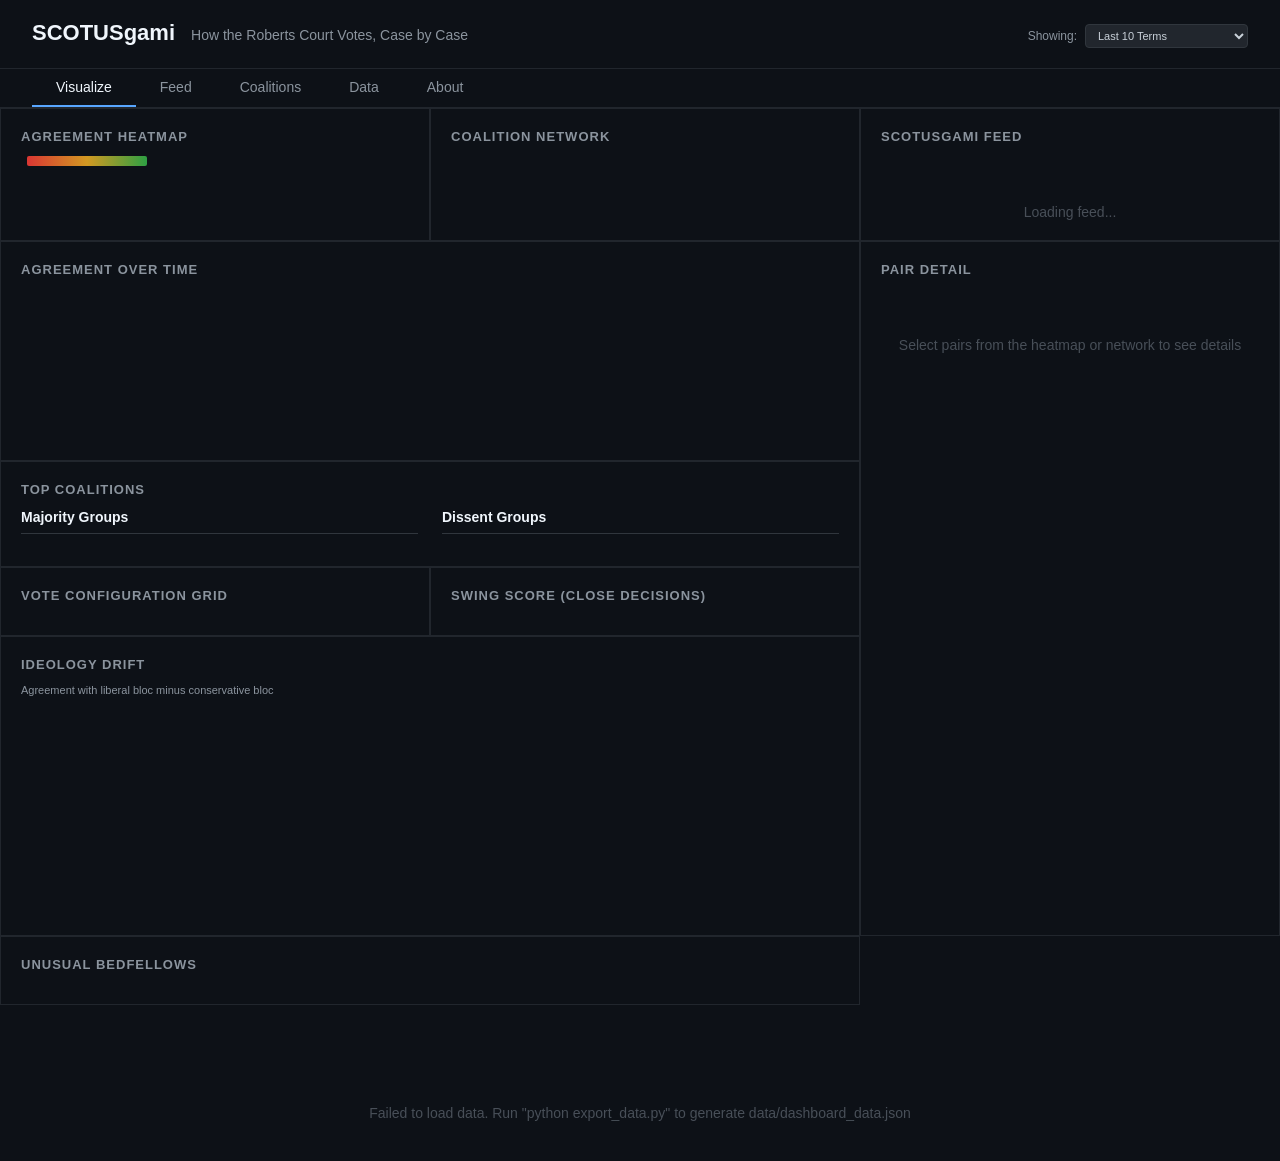
==== commit 157c4d4e: "Add split-triangle heatmap, bedfellows grid, timeline enhancements, and panel tooltips Split heatmap" ====
--- a/index.html
+++ b/index.html
@@ -20,7 +20,8 @@
 
 <header>
   <h1>SCOTUSgami</h1>
-  <span class="subtitle">Justice Agreement Dashboard</span>
+  <span class="subtitle">How the Roberts Court Votes, Case by Case</span>
+  <span class="header-term-range" id="header-term-range"></span>
   <div class="term-filter-controls">
     <label class="term-filter-label">Showing:</label>
     <select id="term-filter">
@@ -144,6 +145,5 @@
 <script src="js/swing-score.js"></script>
 <script src="js/ideology-drift.js"></script>
 <script src="js/bedfellows.js"></script>
-<script src="js/term-delta.js"></script>
 </body>
 </html>
--- a/css/dashboard.css
+++ b/css/dashboard.css
@@ -4,6 +4,7 @@
 header { padding: 20px 32px; display: flex; align-items: baseline; gap: 16px; flex-wrap: wrap; }
 header h1 { font-size: 22px; color: #f0f6fc; font-weight: 600; }
 header .subtitle { font-size: 14px; color: #8b949e; }
+header .header-term-range { font-size: 13px; color: #58a6ff; margin-left: 4px; }
 header .term-filter-controls { margin-left: auto; }
 
 /* Tabs */
@@ -34,7 +35,29 @@
 }
 
 .panel { border: 1px solid #21262d; padding: 20px; position: relative; }
-.panel-title { font-size: 13px; text-transform: uppercase; letter-spacing: 1px; color: #8b949e; margin-bottom: 12px; font-weight: 600; }
+.panel-title { font-size: 13px; text-transform: uppercase; letter-spacing: 1px; color: #8b949e; margin-bottom: 12px; font-weight: 600; position: relative; }
+
+/* Panel help tooltip (? icon) */
+.panel-help-icon {
+  display: inline-flex; align-items: center; justify-content: center;
+  width: 16px; height: 16px; border-radius: 50%; font-size: 10px; font-weight: 700;
+  background: #30363d; color: #8b949e; cursor: help; margin-left: 6px;
+  vertical-align: middle; position: relative; line-height: 1;
+  text-transform: none; letter-spacing: 0;
+}
+.panel-help-icon:hover { background: #388bfd; color: #fff; }
+.panel-help-tooltip {
+  display: none; position: absolute; left: 50%; top: 24px; transform: translateX(-50%);
+  background: #161b22; border: 1px solid #30363d; border-radius: 6px;
+  padding: 8px 12px; font-size: 12px; color: #c9d1d9; width: 260px;
+  z-index: 100; line-height: 1.5; font-weight: 400; text-transform: none; letter-spacing: 0;
+  box-shadow: 0 4px 12px rgba(0,0,0,0.4); pointer-events: none;
+}
+.panel-help-tooltip p { margin: 0; }
+.panel-help-tooltip p:first-child { font-weight: 500; color: #f0f6fc; }
+.panel-help-tooltip p:last-child:not(:first-child) { font-size: 11px; color: #8b949e; }
+.panel-help-icon:hover .panel-help-tooltip,
+.panel-help-icon:focus .panel-help-tooltip { display: block; }
 
 .panel-heatmap { grid-column: 1; grid-row: 1; }
 .panel-network { grid-column: 2; grid-row: 1; }
@@ -141,6 +164,7 @@
 /* Legend */
 .legend { display: flex; align-items: center; gap: 6px; margin-top: 8px; font-size: 11px; color: #8b949e; }
 .legend-bar { height: 10px; border-radius: 2px; }
+.heatmap-triangle-legend { font-size: 11px; color: #8b949e; margin-top: 6px; text-align: center; }
 
 /* Pair detail panel */
 .pair-detail-placeholder { color: #484f58; font-size: 14px; text-align: center; margin-top: 60px; }
@@ -175,6 +199,18 @@
 .case-list .case-docket { color: #6e7681; font-size: 10px; }
 
 /* Case sources (Data tab detail) */
+/* Case analysis sections (events, bedfellows) */
+.case-analysis-section { margin-top: 16px; padding-top: 12px; border-top: 1px solid #21262d; }
+.case-event-row { display: flex; align-items: center; gap: 8px; padding: 4px 0; font-size: 13px; color: #c9d1d9; }
+.case-event-score {
+  display: inline-flex; align-items: center; justify-content: center;
+  min-width: 26px; height: 20px; border-radius: 4px; font-size: 11px; font-weight: 600;
+  background: #21262d; color: #8b949e; padding: 0 4px;
+}
+.case-event-score.score-headline { background: #da3633; color: #fff; }
+.case-event-score.score-notable { background: #d29922; color: #fff; }
+.case-event-text { flex: 1; }
+
 .case-sources { margin-top: 16px; padding-top: 12px; border-top: 1px solid #21262d; }
 .case-source-row { padding: 3px 0; font-size: 13px; }
 .case-source-label { color: #8b949e; }
@@ -510,6 +546,27 @@
   flex-shrink: 0; font-size: 14px; font-weight: 700; color: #f85149;
   min-width: 28px; text-align: right;
 }
+.bedfellow-wrapper { cursor: pointer; }
+.bedfellow-wrapper.expanded { background: #0d1117; }
+.bedfellow-item { cursor: pointer; }
+.bedfellow-detail { padding: 0 10px; }
+.bedfellow-detail.collapsed { display: none; }
+.bedfellow-grid-caption { font-size: 10px; color: #484f58; margin-bottom: 6px; padding-left: 2px; }
+.bedfellow-grid {
+  border-collapse: collapse; font-size: 11px; margin-bottom: 10px; width: auto;
+}
+.bedfellow-grid th {
+  padding: 3px 6px; color: #8b949e; font-weight: 600; text-align: center;
+  white-space: nowrap; font-size: 10px;
+}
+.bedfellow-grid td {
+  padding: 3px 6px; text-align: center; border: 1px solid #21262d;
+  min-width: 28px; font-weight: 600; font-size: 11px; color: #c9d1d9;
+}
+.bedfellow-grid-self { color: #30363d !important; background: none !important; border-color: transparent !important; }
+.bedfellow-grid-high { background: rgba(218, 54, 51, 0.3); color: #ff7b72; }
+.bedfellow-grid-med { background: rgba(210, 153, 34, 0.25); color: #e3b341; }
+.bedfellow-grid-low { background: rgba(56, 139, 253, 0.2); color: #79c0ff; }
 .ideology-legend { display: flex; flex-wrap: wrap; gap: 8px; margin-top: 8px; }
 .ideology-legend-item { font-size: 12px; cursor: pointer; padding: 2px 8px; border-radius: 3px; transition: opacity 0.15s; }
 .ideology-legend-item:hover { background: #161b22; }
@@ -528,9 +585,3 @@
 .outcome-cell.empty { background: #161b22; border: 1px dashed #30363d; color: #484f58; font-weight: 400; }
 .outcome-legend { display: flex; align-items: center; gap: 6px; margin-top: 10px; }
 
-/* Heatmap delta toggle */
-.heatmap-toggle { display: inline-flex; gap: 0; margin-left: 12px; }
-.heatmap-toggle-btn { padding: 2px 10px; font-size: 11px; background: #21262d; color: #8b949e; border: 1px solid #30363d; cursor: pointer; }
-.heatmap-toggle-btn:first-child { border-radius: 4px 0 0 4px; }
-.heatmap-toggle-btn:last-child { border-radius: 0 4px 4px 0; }
-.heatmap-toggle-btn.active { background: #58a6ff; color: #0d1117; border-color: #58a6ff; }
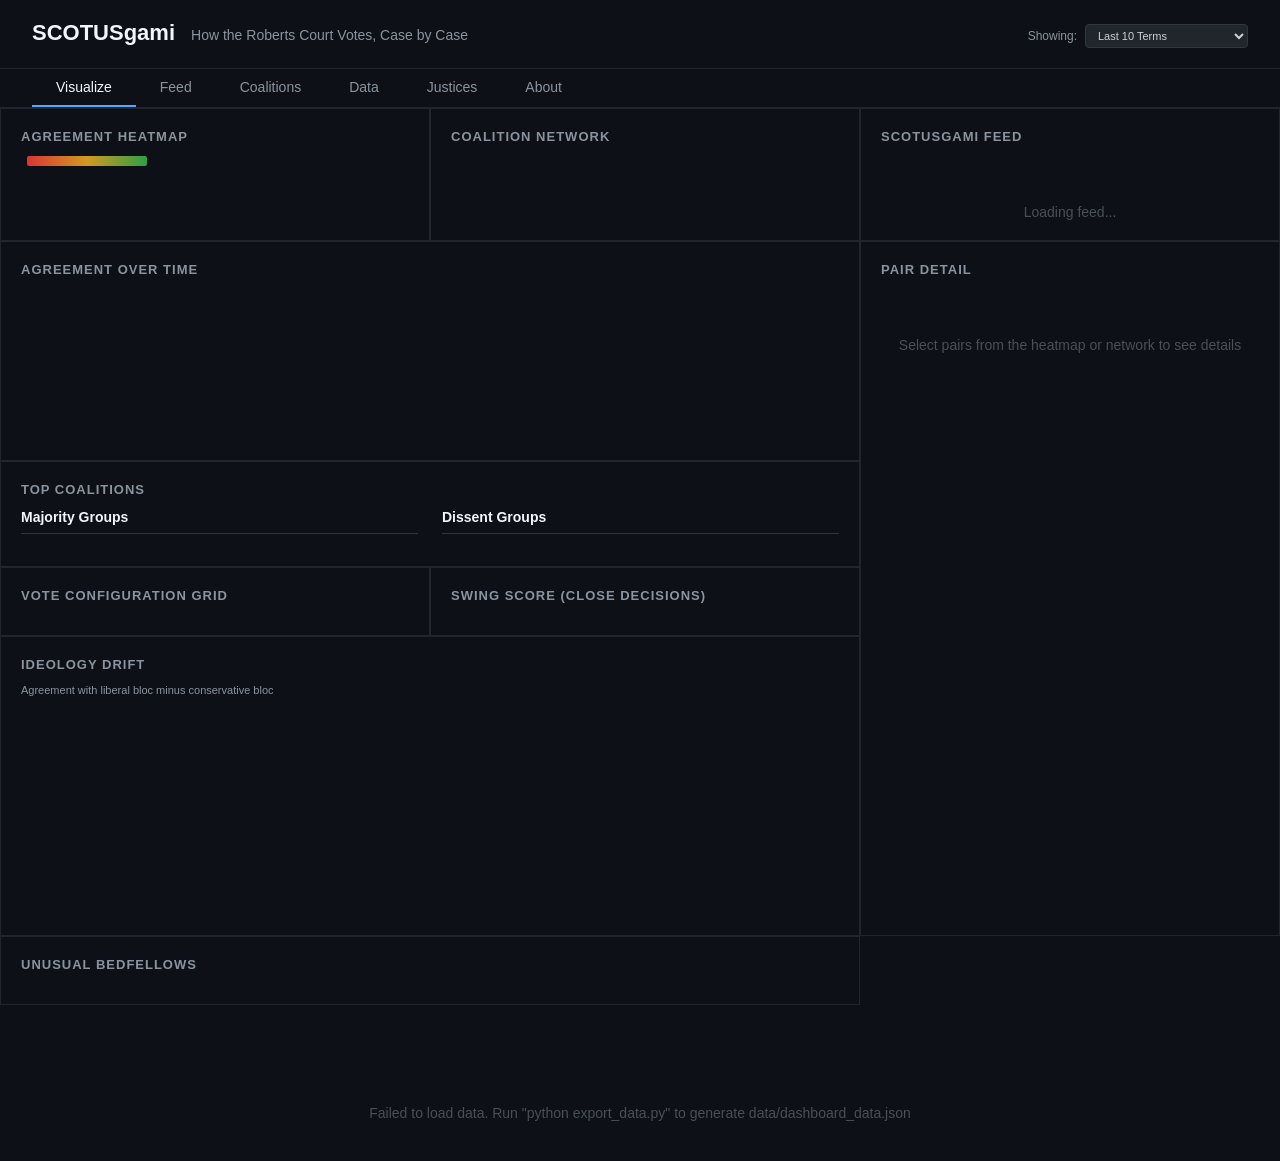
==== commit 9547701d: "feat: add Justices tab with roster grid and justice profiles New 6th tab with: - 3x3 roster grid of " ====
--- a/index.html
+++ b/index.html
@@ -39,6 +39,7 @@
   <button class="tab-btn" data-tab="feed">Feed</button>
   <button class="tab-btn" data-tab="coalitions">Coalitions</button>
   <button class="tab-btn" data-tab="data">Data</button>
+  <button class="tab-btn" data-tab="justices">Justices</button>
   <button class="tab-btn" data-tab="about">About</button>
 </div>
 
@@ -132,6 +133,8 @@
 
 <div id="tab-coalitions" class="tab-content"></div>
 
+<div id="tab-justices" class="tab-content"></div>
+
 <div class="tooltip" id="tooltip"></div>
 
 <script src="js/utils.js"></script>
@@ -145,5 +148,6 @@
 <script src="js/swing-score.js"></script>
 <script src="js/ideology-drift.js"></script>
 <script src="js/bedfellows.js"></script>
+<script src="js/justices-tab.js"></script>
 </body>
 </html>
--- a/css/dashboard.css
+++ b/css/dashboard.css
@@ -127,6 +127,18 @@
 /* Timeline */
 .timeline-path { fill: none; stroke-width: 2.5; stroke-linecap: round; }
 .timeline-dot { stroke: #0d1117; stroke-width: 2; cursor: pointer; }
+/* Timeline overlay controls */
+#timeline-overlay-controls {
+  display: flex; align-items: center; gap: 10px; flex-wrap: wrap;
+  padding: 4px 0 2px 0; font-size: 11px; color: #8b949e;
+}
+.tl-overlay-label { display: flex; align-items: center; gap: 4px; cursor: pointer; user-select: none; }
+.tl-overlay-label input[type='checkbox'] { cursor: pointer; accent-color: #58a6ff; }
+.tl-overlay-sep { color: #30363d; }
+#tl-rolling-size {
+  padding: 2px 4px; font-size: 11px; border: 1px solid #30363d; border-radius: 3px;
+  background: #21262d; color: #c9d1d9; cursor: pointer;
+}
 .axis text { fill: #8b949e; font-size: 11px; }
 .axis path, .axis line { stroke: #21262d; }
 .grid line { stroke: #21262d; stroke-opacity: 0.5; }
@@ -585,3 +597,263 @@
 .outcome-cell.empty { background: #161b22; border: 1px dashed #30363d; color: #484f58; font-weight: 400; }
 .outcome-legend { display: flex; align-items: center; gap: 6px; margin-top: 10px; }
 
+
+/* ============================================
+   JUSTICES TAB
+   ============================================ */
+
+/* Roster grid */
+#tab-justices { padding: 24px 32px; }
+
+.justices-roster {
+  display: grid;
+  grid-template-columns: repeat(3, 1fr);
+  gap: 16px;
+  max-width: 900px;
+}
+
+.justice-card {
+  background: #161b22;
+  border: 1px solid #21262d;
+  border-radius: 8px;
+  padding: 20px;
+  cursor: pointer;
+  transition: border-color 0.15s, background 0.15s;
+}
+.justice-card:hover {
+  border-color: #58a6ff;
+  background: #1c2128;
+}
+
+.justice-card-name {
+  font-size: 17px;
+  font-weight: 600;
+  color: #f0f6fc;
+  margin-bottom: 6px;
+}
+
+.justice-card-badge {
+  display: inline-block;
+  font-size: 11px;
+  font-weight: 600;
+  padding: 2px 8px;
+  border-radius: 12px;
+  margin-bottom: 10px;
+  text-transform: uppercase;
+  letter-spacing: 0.5px;
+}
+.justice-card-badge.conservative { background: #3d1f1f; color: #f85149; }
+.justice-card-badge.liberal { background: #1f2d3d; color: #58a6ff; }
+
+.justice-card-tenure {
+  font-size: 12px;
+  color: #8b949e;
+  margin-bottom: 12px;
+}
+
+.justice-card-stats {
+  display: flex;
+  flex-direction: column;
+  gap: 4px;
+}
+
+.justice-card-stat {
+  display: flex;
+  justify-content: space-between;
+  font-size: 12px;
+}
+.justice-card-stat-label { color: #8b949e; }
+.justice-card-stat-value { color: #c9d1d9; font-weight: 500; }
+
+/* Profile view */
+.justice-profile { max-width: 900px; }
+
+.justice-back-btn {
+  background: none;
+  border: 1px solid #30363d;
+  color: #8b949e;
+  padding: 6px 14px;
+  border-radius: 6px;
+  cursor: pointer;
+  font-size: 13px;
+  margin-bottom: 20px;
+  transition: color 0.15s, border-color 0.15s;
+}
+.justice-back-btn:hover { color: #c9d1d9; border-color: #58a6ff; }
+
+.justice-profile-header {
+  margin-bottom: 20px;
+}
+.justice-profile-name {
+  font-size: 26px;
+  font-weight: 700;
+  color: #f0f6fc;
+  margin-bottom: 4px;
+}
+.justice-profile-meta {
+  font-size: 13px;
+  color: #8b949e;
+  display: flex;
+  gap: 16px;
+  flex-wrap: wrap;
+}
+
+/* Stat cards row */
+.justice-stat-cards {
+  display: grid;
+  grid-template-columns: repeat(4, 1fr);
+  gap: 12px;
+  margin-bottom: 24px;
+}
+.justice-stat-card {
+  background: #161b22;
+  border: 1px solid #21262d;
+  border-radius: 8px;
+  padding: 14px 16px;
+}
+.justice-stat-card-label {
+  font-size: 11px;
+  text-transform: uppercase;
+  letter-spacing: 0.8px;
+  color: #8b949e;
+  margin-bottom: 6px;
+}
+.justice-stat-card-value {
+  font-size: 22px;
+  font-weight: 700;
+  color: #f0f6fc;
+}
+.justice-stat-card-sub {
+  font-size: 11px;
+  color: #8b949e;
+  margin-top: 2px;
+}
+
+/* Ideology drift chart (single justice) */
+.justice-section {
+  margin-bottom: 28px;
+}
+.justice-section-title {
+  font-size: 13px;
+  text-transform: uppercase;
+  letter-spacing: 1px;
+  color: #8b949e;
+  font-weight: 600;
+  margin-bottom: 12px;
+}
+#justice-drift-chart {
+  background: #0d1117;
+  border: 1px solid #21262d;
+  border-radius: 6px;
+  padding: 12px 8px 4px;
+  min-height: 160px;
+}
+
+/* Allies and Opponents */
+.justice-peers {
+  display: grid;
+  grid-template-columns: 1fr 1fr;
+  gap: 16px;
+  margin-bottom: 28px;
+}
+.justice-peers-col {
+  background: #161b22;
+  border: 1px solid #21262d;
+  border-radius: 8px;
+  padding: 16px;
+}
+.justice-peers-col-title {
+  font-size: 12px;
+  text-transform: uppercase;
+  letter-spacing: 0.8px;
+  color: #8b949e;
+  margin-bottom: 10px;
+  font-weight: 600;
+}
+.justice-peer-row {
+  display: flex;
+  justify-content: space-between;
+  align-items: center;
+  padding: 6px 0;
+  border-bottom: 1px solid #21262d;
+  font-size: 13px;
+}
+.justice-peer-row:last-child { border-bottom: none; }
+.justice-peer-name { color: #c9d1d9; font-weight: 500; }
+.justice-peer-stat { color: #8b949e; font-size: 12px; }
+
+/* Case list */
+.justice-case-filters {
+  display: flex;
+  gap: 12px;
+  margin-bottom: 12px;
+  flex-wrap: wrap;
+  align-items: center;
+}
+.justice-case-filters select,
+.justice-case-filters button {
+  background: #161b22;
+  border: 1px solid #30363d;
+  color: #c9d1d9;
+  padding: 5px 12px;
+  border-radius: 6px;
+  font-size: 13px;
+  cursor: pointer;
+}
+.justice-case-filters button.active {
+  border-color: #58a6ff;
+  color: #58a6ff;
+}
+
+.justice-case-list {
+  list-style: none;
+  max-height: 420px;
+  overflow-y: auto;
+  border: 1px solid #21262d;
+  border-radius: 6px;
+}
+
+.justice-case-item {
+  display: flex;
+  justify-content: space-between;
+  align-items: center;
+  padding: 10px 14px;
+  border-bottom: 1px solid #21262d;
+  font-size: 13px;
+}
+.justice-case-item:last-child { border-bottom: none; }
+.justice-case-item:hover { background: #161b22; }
+
+.justice-case-left { flex: 1; min-width: 0; }
+.justice-case-name {
+  color: #58a6ff;
+  font-weight: 500;
+  white-space: nowrap;
+  overflow: hidden;
+  text-overflow: ellipsis;
+  text-decoration: none;
+  display: block;
+}
+.justice-case-name:hover { text-decoration: underline; }
+.justice-case-meta { color: #8b949e; font-size: 11px; margin-top: 2px; }
+
+.justice-vote-badge {
+  font-size: 11px;
+  font-weight: 600;
+  padding: 2px 8px;
+  border-radius: 12px;
+  text-transform: uppercase;
+  letter-spacing: 0.4px;
+  white-space: nowrap;
+  margin-left: 12px;
+}
+.justice-vote-badge.majority { background: #1f3d2b; color: #2ea043; }
+.justice-vote-badge.dissent { background: #3d1f1f; color: #f85149; }
+.justice-vote-badge.concurrence { background: #2d2a1f; color: #d29922; }
+
+.justice-case-empty {
+  padding: 24px;
+  text-align: center;
+  color: #484f58;
+  font-size: 13px;
+}
